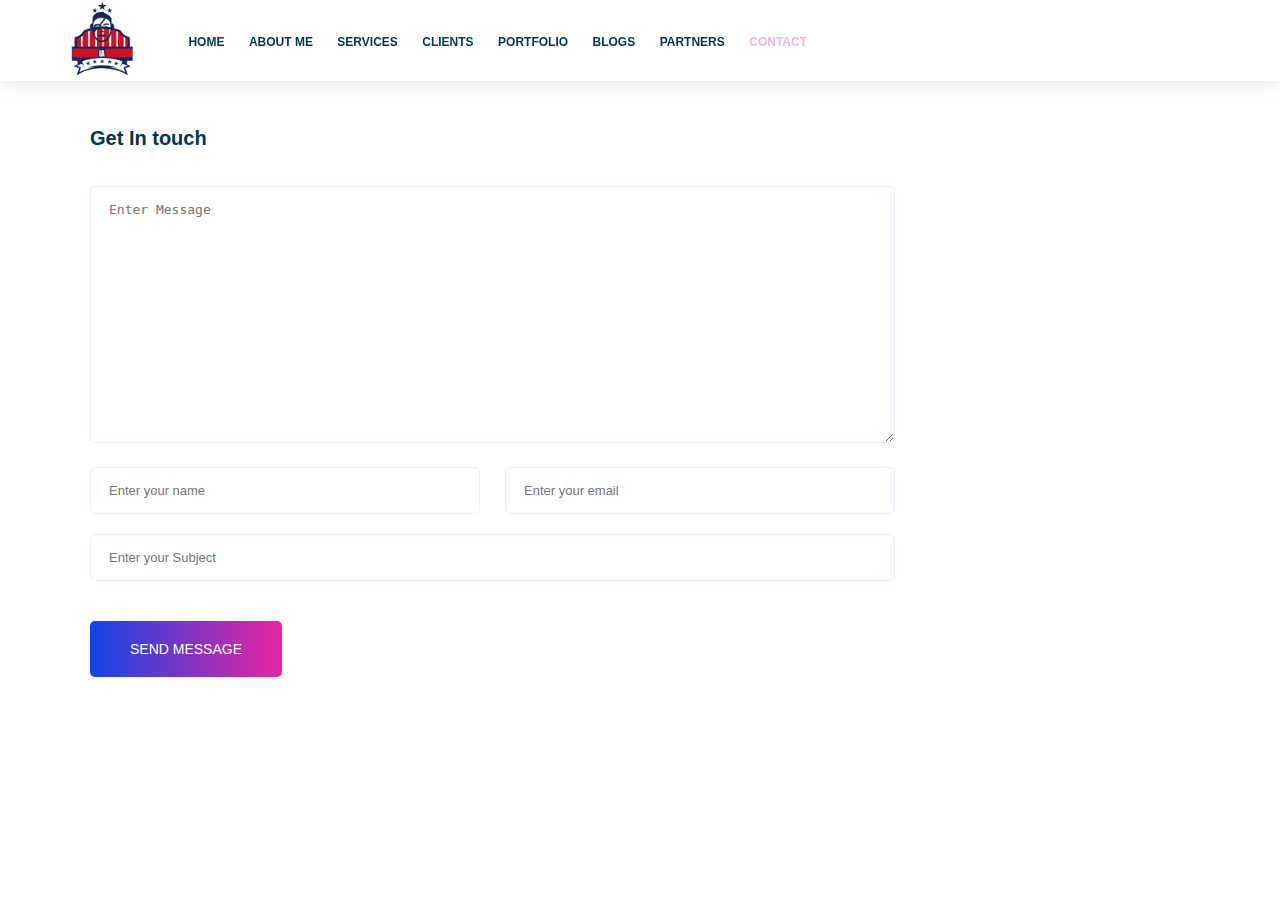
==== contact.html @ 7d9f9ac7 "adding contact page using forms" ====
<!DOCTYPE html>
<html lang="en">
<head>
    <meta charset="UTF-8">
    <meta name="viewport" content="width=device-width, initial-scale=1.0">
    <title>CSS - contact</title>
    <link rel="stylesheet" href="https://cdnjs.cloudflare.com/ajax/libs/font-awesome/6.4.2/css/all.min.css" integrity="sha512-z3gLpd7yknf1YoNbCzqRKc4qyor8gaKU1qmn+CShxbuBusANI9QpRohGBreCFkKxLhei6S9CQXFEbbKuqLg0DA==" crossorigin="anonymous" referrerpolicy="no-referrer" />
    <link rel="stylesheet" href="./css/cantact.css">
    <link rel="stylesheet" href="./css/shared.css">
</head>
<body>
    <!-- Header -->
    <header class="main-header">
        <div class="container">
            <div class="main-header__brand">
                <a href="index.html">
                    <img src="images/logo.jpg" alt="403 error">
                </a>
            </div>
            <nav class="main-nav">
                <ul class="main-nav__items">
                    <li class="main-nav__item">
                        <a href="index.html">Home</a>
                    </li>
                    <li class="main-nav__item">
                        <a href="#">About Me</a>
                    </li>
                    <li class="main-nav__item">
                        <a href="#">Services</a>
                    </li>
                    <li class="main-nav__item">
                        <a href="#">Clients</a>
                    </li>
                    <li class="main-nav__item">
                        <a href="#">Portfolio</a>
                    </li>
                    <li class="main-nav__item">
                        <a href="#">Blogs</a>
                    </li>
                    <li class="main-nav__item">
                        <a href="#">Partners</a>
                    </li>
                    <li class="main-nav__item active">
                        <a href="contact.html">Contact</a>
                    </li>
                </ul>
            </nav>
        </div>
    </header>
    <!-- /Header -->
    <div class="container">
        <section class="contacts">
            <div class="contact-form">
                <h4 class="item-title">Get In touch</h4>
                <form action="baseviews.py" method="get">
                    <textarea placeholder="Enter Message" rows="15"></textarea>
                    <div class="half-row contact-name">
                        <input id="name" type="text" placeholder="Enter your name">
                    </div>
                    <div class="half-row contact-email">
                       <input id="email" type="email" placeholder="Enter your email">
                    </div>
                    <input id="subject" type="text" placeholder="Enter your Subject">
                    <button type="submit" class="button">SEND MESSAGE</button>
                </form>
            </div>
            <div class="contact-adress">

            </div>
        </section>
    </div>
</body>
---- css/cantact.css ----
.contacts {
    padding: 100px 20px;
}
.contact-form {
    width: 70%;
}

textarea, input {
    width: 100%;
    padding: 15px;
    margin-top: 10px;
    margin-bottom: 10px;
    border: 1px solid #f0e9ff;
    border-radius: 5px;
    padding-left: 18px;
    font-size: 13px;
    background: transparent;
    color: #495057;
}

textarea:focus,
input:focus {
    outline: 0;
}
.half-row {
    width: 50%;
    float: left;
    box-sizing:border-box;
}
.contact-name {
    padding-right: 30px;
}
.contact-email {
    padding-left: 30px;
}

.contacts button {
    margin-top: 30px;
}
---- css/shared.css ----
/* Core stsyles */
body {
    font-family: sans-serif;
    margin: 0px;
    font-weight: 300;
    color: #797979;
}
.container {
    width: 1140px;
    margin: 0 auto;
}
.clearfix {
    clear: both;
}
.to-uppercase {
    text-transform: uppercase;
}
.section-subtitle {
    display: inline-block;
    letter-spacing: 2px;
    font-weight: 500;
    margin-bottom: 10px;
    color: #797979;
    text-transform: uppercase;
}
.section-title {
    margin-top: 5px;
    font-size: 42px;
    font-weight: 700;
    text-transform: capitalize;
    color:#05364d;
}
.button {
    border: none;
    background: linear-gradient(to right, #1345e6 0%, #ed239f 51%, #1345e6 100%);
    background-size: 200% auto;
    color: #fff;
    font-weight: 500;
    font-size: 14px;
    padding: 20px 40px;
    border-radius: 5px;
    cursor: pointer;
}
.button:hover {
    background-position: right center;
}
.blur-line {
    display: inline-block;
    position: relative;
    top: -2px;
    margin-left: 5px;
    width: 80px;
    height: 4px;
    background: rgba(237,35,159,0.6);
    filter: blur(4px);
    border-radius: 4px;
}
.section-description {
    font-size:14px;
    font-weight: 300;
    color: #797979;
    line-height: 27px;
}
.item-title {
    color: #05364d;
    font-size: 20px;
    font-weight: 600;
    margin-bottom: 200x;
}
.item-link {
    font-size: 13px;
    font-weight: 700;
    text-transform: uppercase;
    color: #05364d;
    text-decoration: none;
}
/* Header section */
.main-header {
    position: fixed;
    background-color: white;
    top: 0;
    left: 0;
    width: 100%;
    box-shadow: 0px 3px 16px 0px rgb(0 0 0 / 10%);
    z-index: 10;
}
.main-header__brand img {
    width: 64px;
}
.main-header__brand {
    display: inline-block;
    vertical-align: middle;
}
.main-nav {
    display: inline-block;
    vertical-align: middle;
}

.main-nav__item {
    display: inline-block;
    text-decoration: none;
    padding:10px;
    text-transform: capitalize;
}
.main-nav__item a {
    text-decoration: none;
    color: #05364d;
    text-transform: uppercase;
    font-size: 12px;
    font-weight: 600;
}
.main-nav__item a:hover {
    color:#efb6df;
}
.main-nav__item.active a{
    color: #efb6df;
}
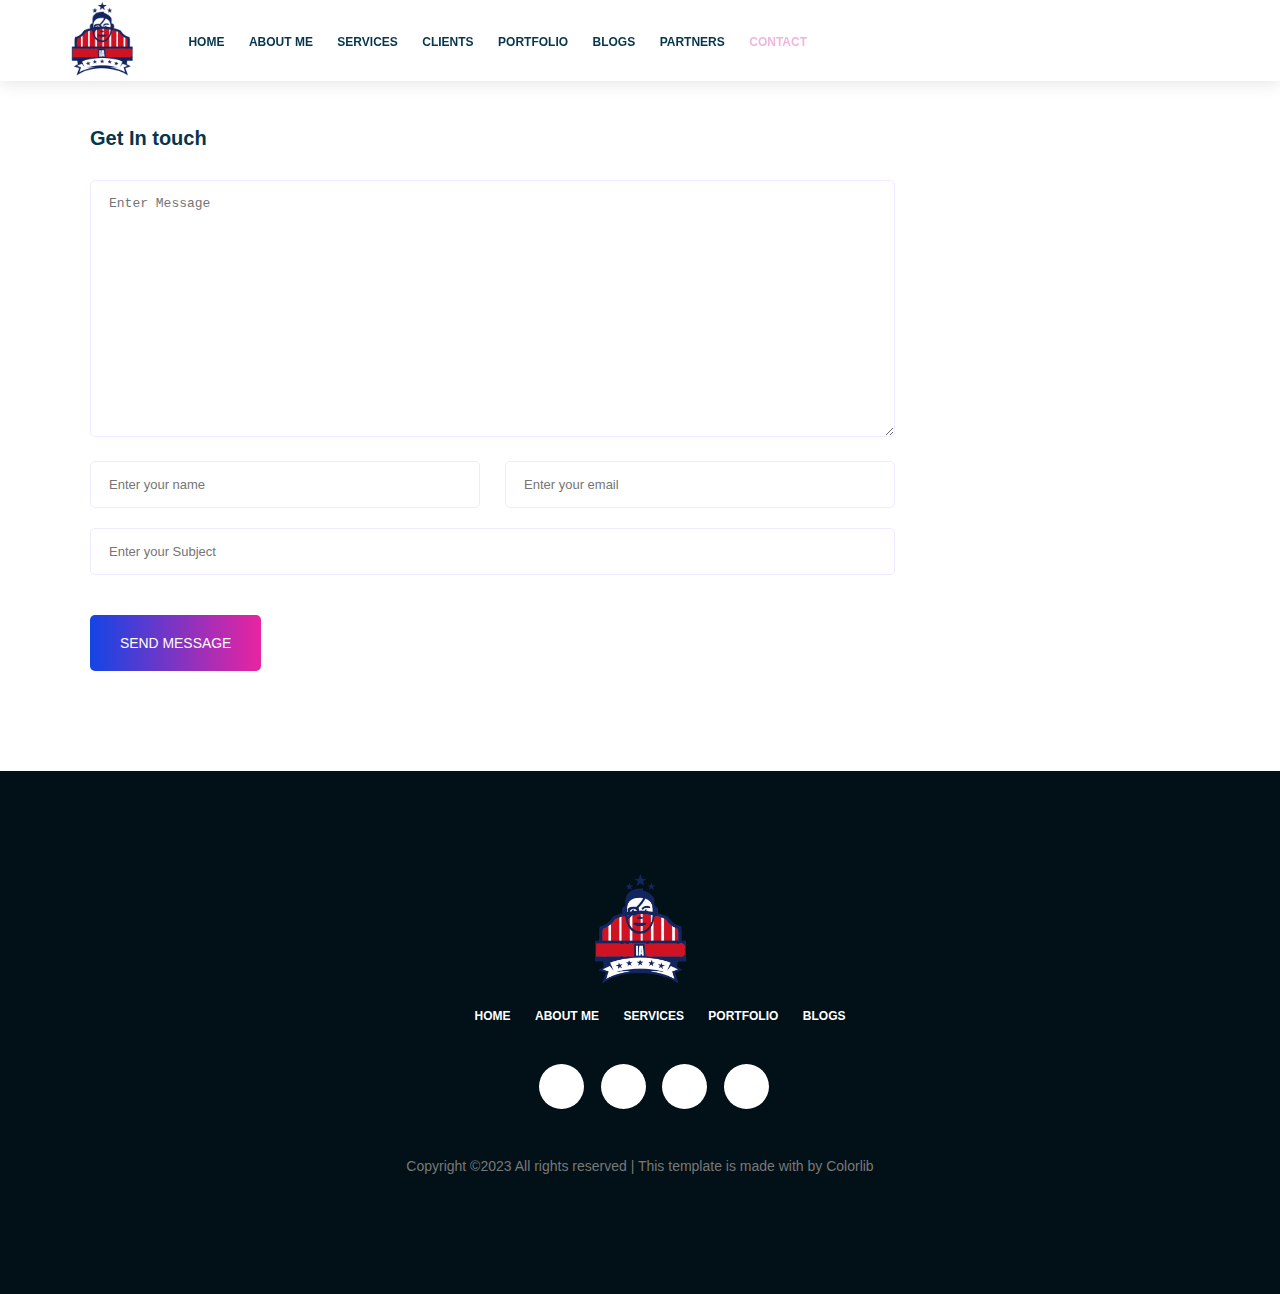
==== commit b4fc57e2: "adding new features using RWD" ====
--- a/contact.html
+++ b/contact.html
@@ -48,6 +48,7 @@
         </div>
     </header>
     <!-- /Header -->
+    <!-- contact -->
     <div class="container">
         <section class="contacts">
             <div class="contact-form">
@@ -65,8 +66,52 @@
                 </form>
             </div>
             <div class="contact-adress">
-
             </div>
         </section>
     </div>
+    <!-- /contact -->
+
+    <!-- footer -->
+    <footer class="footer">
+        <div class="container">
+            <div class="footer-brand">
+                <img src="./images/footer-logo.png" alt="footer-logo.png">
+            </div>
+            <nav class="footer-nav">
+                <ul class="footer-nav__items">
+                    <li class="footer-nav__item">
+                        <a href="index.html">Home</a>
+                    </li>
+                    <li class="footer-nav__item">
+                        <a href="#">About Me</a>
+                    </li>
+                    <li class="footer-nav__item">
+                        <a href="#">Services</a>
+                    </li>
+                    <li class="footer-nav__item">
+                        <a href="#">Portfolio</a>
+                    </li>
+                    <li class="footer-nav__item">
+                        <a href="#">Blogs</a>
+                    </li>
+                </ul>
+            </nav>
+            <ul class="footer-socials">
+               <li class="footer-social">
+                    <a href="#"><i class="fab fa-telegram"></i></a>
+               </li>
+               <li class="footer-social">
+                    <a href="#"><i class="fab fa-instagram"></i></a>
+                </li>
+                <li class="footer-social">
+                    <a href="#"><i class="fab fa-facebook"></i></a>
+                </li>
+                <li class="footer-social">
+                    <a href="#"><i class="fab fa-twitter"></i></a>
+                </li>
+            </ul>
+            <p>Copyright ©2023 All rights reserved | This template is made with  by Colorlib</p>
+        </div>
+    </footer>
+    <!-- /footer -->
 </body>--- a/css/cantact.css
+++ b/css/cantact.css
@@ -1,5 +1,5 @@
 .contacts {
-    padding: 100px 20px;
+    padding: 6.25rem 1.25rem;
 }
 .contact-form {
     width: 70%;
@@ -7,13 +7,13 @@
 
 textarea, input {
     width: 100%;
-    padding: 15px;
-    margin-top: 10px;
-    margin-bottom: 10px;
+    padding: 0.9375rem;
+    margin-top: 0.625rem;
+    margin-bottom: 0.625rem;
     border: 1px solid #f0e9ff;
-    border-radius: 5px;
-    padding-left: 18px;
-    font-size: 13px;
+    border-radius: 0.3125rem;
+    padding-left: 1.125rem;
+    font-size: 0.8125rem;
     background: transparent;
     color: #495057;
 }
@@ -28,12 +28,21 @@
     box-sizing:border-box;
 }
 .contact-name {
-    padding-right: 30px;
+    padding-right: 1.875rem;
 }
 .contact-email {
-    padding-left: 30px;
+    padding-left: 1.875rem;
 }
 
 .contacts button {
-    margin-top: 30px;
+    margin-top: 1.875rem;
+}
+
+@media only screen and (max-width: 991px) {
+    .half-row {
+        width: 100%;
+    }
+    .contact-email, .contact-name {
+        padding: 0;
+    }
 }--- a/css/shared.css
+++ b/css/shared.css
@@ -19,13 +19,13 @@
     display: inline-block;
     letter-spacing: 2px;
     font-weight: 500;
-    margin-bottom: 10px;
+    margin-bottom: 0.625rem;
     color: #797979;
     text-transform: uppercase;
 }
 .section-title {
-    margin-top: 5px;
-    font-size: 42px;
+    margin-top: 0.32rem;
+    font-size: 2.62rem;
     font-weight: 700;
     text-transform: capitalize;
     color:#05364d;
@@ -36,8 +36,8 @@
     background-size: 200% auto;
     color: #fff;
     font-weight: 500;
-    font-size: 14px;
-    padding: 20px 40px;
+    font-size: 0.87rem;
+    padding: 1.25rem 1.875rem;
     border-radius: 5px;
     cursor: pointer;
 }
@@ -48,7 +48,7 @@
     display: inline-block;
     position: relative;
     top: -2px;
-    margin-left: 5px;
+    margin-left: 0.32rem;
     width: 80px;
     height: 4px;
     background: rgba(237,35,159,0.6);
@@ -63,12 +63,12 @@
 }
 .item-title {
     color: #05364d;
-    font-size: 20px;
+    font-size: 1.25rem;
     font-weight: 600;
-    margin-bottom: 200x;
+    margin-bottom: 1.25rem;
 }
 .item-link {
-    font-size: 13px;
+    font-size: 0.81rem;
     font-weight: 700;
     text-transform: uppercase;
     color: #05364d;
@@ -99,14 +99,14 @@
 .main-nav__item {
     display: inline-block;
     text-decoration: none;
-    padding:10px;
+    padding: 0.625rem;
     text-transform: capitalize;
 }
 .main-nav__item a {
     text-decoration: none;
     color: #05364d;
     text-transform: uppercase;
-    font-size: 12px;
+    font-size: 0.75rem;
     font-weight: 600;
 }
 .main-nav__item a:hover {
@@ -114,4 +114,76 @@
 }
 .main-nav__item.active a{
     color: #efb6df;
-}+}
+
+/* Footer Section */
+.footer {
+    padding: 100px 0;
+    background-color: #021017;
+    text-align: center
+}
+.footer-brand img {
+    width: 96px;
+}
+.footer-nav__items, .footer-socials{
+    list-style-type: none;
+    margin-bottom: 40px;
+}
+.footer-nav__item, .footer-social {
+    display: inline-block;
+
+}
+.footer-nav__item a{
+    text-decoration: none;
+    color: white;
+    font-weight: 700;
+    padding: 10px;
+    font-size: 12px;
+    text-transform: uppercase;
+}
+.footer-social {
+    display: inline-block;
+    width: 45px;
+    height: 45px;
+    line-height: 45px;
+    text-align: center;
+    background: #ffffff;
+    border-radius: 36px;
+    font-size: 16px;
+    margin-right: 12px;
+    cursor: pointer;
+}
+.footer-social a{
+    color: #021017;
+}
+.footer-social:hover {
+    background: linear-gradient(90deg, #1345e6 0%, #ed239f 100%);
+}
+.footer-social:hover a{
+    color: white;
+}
+.footer-socials ~ p {
+    font-size: 14px;
+    line-height: 27px;
+    font-weight: 300;
+}
+
+@media only screen and (max-width: 961px) {
+    .container {
+        width: 90%;
+    }
+    .main-nav {
+        display: none;
+    }
+    /* footer section */
+    .footer-nav {
+        display: none;
+    }
+}
+
+@media only screen and (max-width: 767px) {
+    /* main section */
+    .container {
+        width: 96%;
+    }
+}
